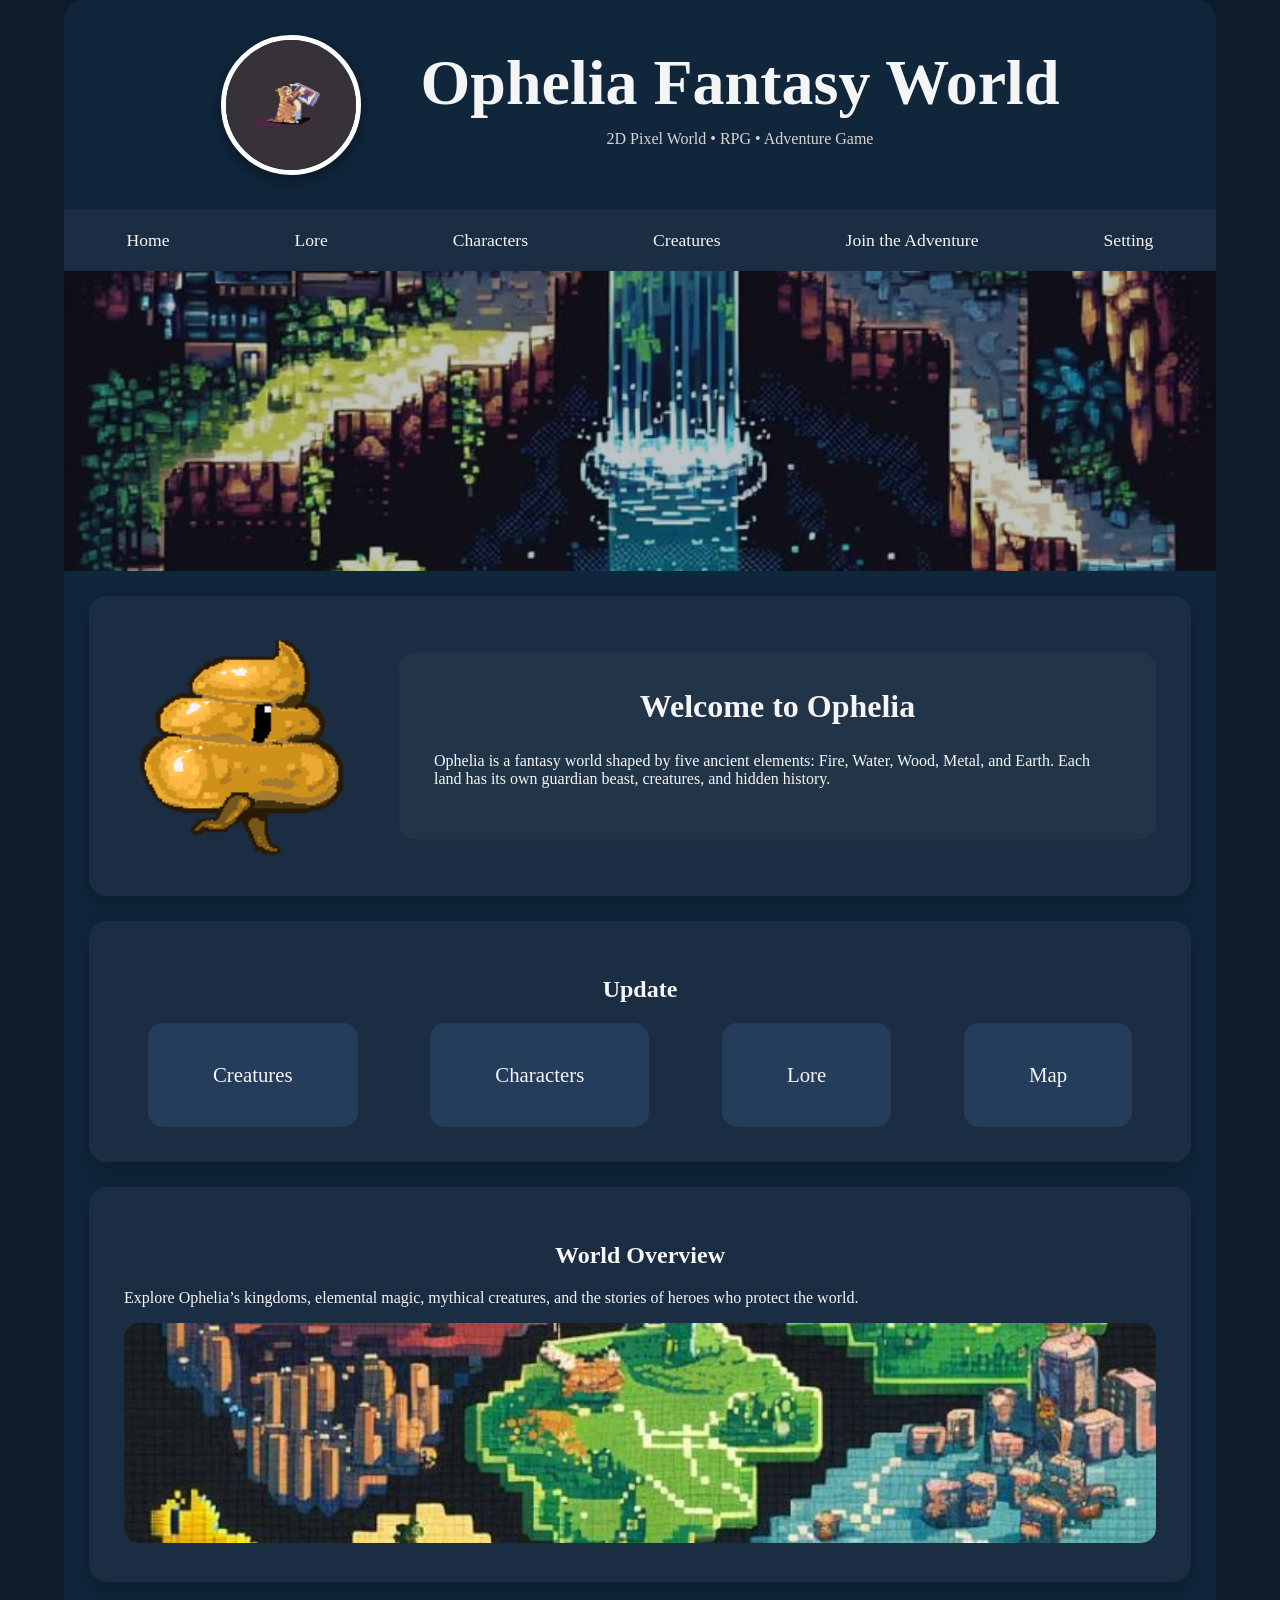
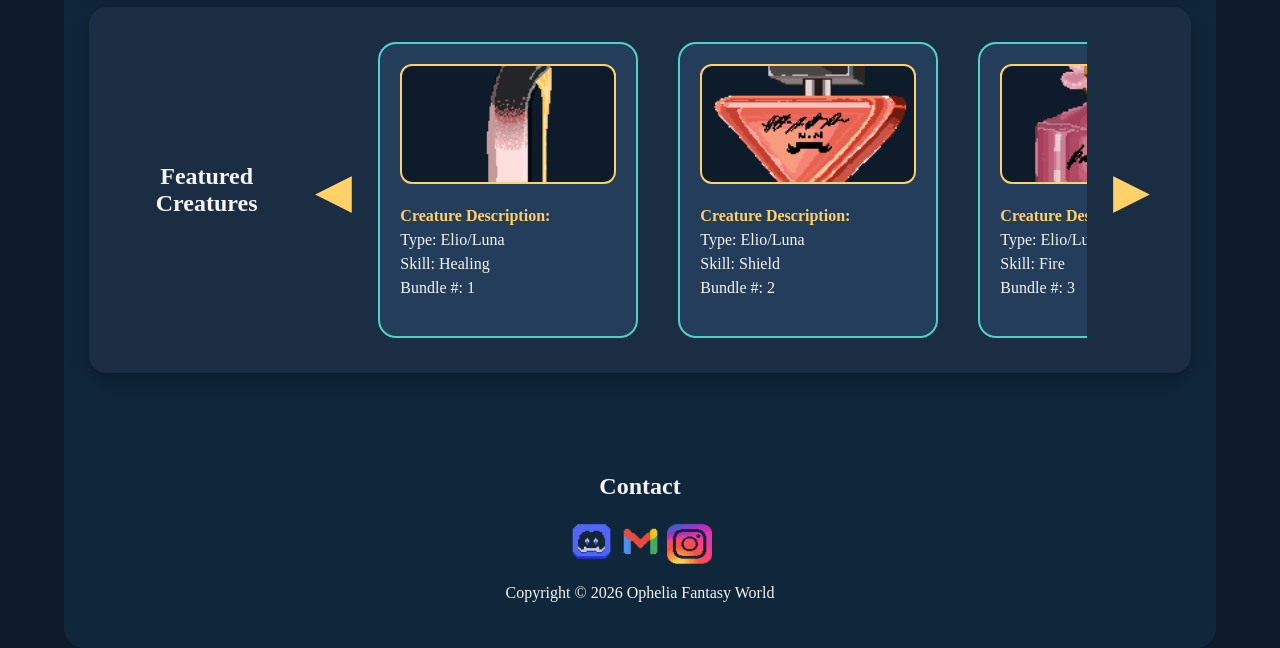
==== index.html @ e4c4fd79 "Update" ====
<!DOCTYPE html>
<html lang="en">
<head>
    <title>Ophelia Fantasy World</title>
    <meta charset="utf-8">
    <meta name="viewport" content="width=device-width, initial-scale=1.0">
    <link rel="stylesheet" href="ophelia.css">
</head>
<body>
<div id="wrapper">
    <header>

        <img class="logo" src="images/logo.jpg" alt="Ophelia Logo">

        <div class="title">
            <h1><a href="index.html">Ophelia Fantasy World</a></h1>
            <p>2D Pixel World • RPG • Adventure Game</p>
        </div>
    </header>

    <nav>
        <ul>
            <li><a href="index.html">Home</a></li>
            <li><a href="lore.html">Lore</a></li>
            <li><a href="characters.html">Characters</a></li>
            <li><a href="creatures.html">Creatures</a></li>
            <li><a href="contact.html">Join the Adventure</a></li>
            <li><a href="setting.html">Setting</a></li>
        </ul>
    </nav>

    <div id="homehero"></div>

    <main>
    <section class="featured">
        <img src="images/Shit.png" alt="Featured character">
        <div>
            <h2>Welcome to Ophelia</h2>
            <p>
                Ophelia is a fantasy world shaped by five ancient elements:
                Fire, Water, Wood, Metal, and Earth. Each land has its own
                guardian beast, creatures, and hidden history.
            </p>
        </div>
    </section>

    <section class="updates">
        <h2>Update</h2>
        <div class="update-boxes">
            <a href="creatures.html">Creatures</a>
            <a href="characters.html">Characters</a>
            <a href="lore.html">Lore</a>
            <a href="setting.html">Map</a>
        </div>
    </section>

    <section class="overview">
        <h2>World Overview</h2>
        <p>
            Explore Ophelia’s kingdoms, elemental magic, mythical creatures,
            and the stories of heroes who protect the world.
        </p>
        <img src="images/landscape.jpg" alt="Ophelia landscape">
    </section>

    <section class="creature-carousel">
        <h2>Featured Creatures</h2>

        <button class="arrow left">&#9664;</button>

            <div class="creature-track">
                <div class="creature-card">
                    <img src="images/Enemy_3.png" alt="Creature 1">
                    <p>
                    <strong>Creature Description:</strong><br>
                    Type: Elio/Luna<br>
                    Skill: Healing<br>
                    Bundle #: 1
                    </p>
                </div>

                <div class="creature-card">
                    <img src="images/Enemy_4.png" alt="Creature 2">
                    <p>
                    <strong>Creature Description:</strong><br>
                    Type: Elio/Luna<br>
                    Skill: Shield<br>
                    Bundle #: 2
                    </p>
                </div>

                <div class="creature-card">
                    <img src="images/Enemy_5.png" alt="Creature 3">
                    <p>
                    <strong>Creature Description:</strong><br>
                    Type: Elio/Luna<br>
                    Skill: Fire<br>
                    Bundle #: 3
                    </p>
                </div>
            </div>

        <button class="arrow right">&#9654;</button>
    </section>

    </main>

    <footer>
        <h2>Contact</h2>

        <div class="contact-links">
            <a class="contact-btn"
                href="https://discord.gg/yourInviteCode"
                target="_blank">
                <img src="images/discord_pixel.png" alt="Discord">
            </a>

            <a class="contact-btn"
            href="mailto:opheliafantasyworld@gmail.com">
                <img src="images/gmail_pixel.png" alt="Email">
            </a>

            <a class="contact-btn"
                href="https://instagram.com/opheliafantasyworld"
                target="_blank">
                <img src="images/instargram_pixel.png" alt="Instagram">
            </a>
    </div>

    <p>Copyright &copy; 2026 Ophelia Fantasy World</p>
</footer>

    </div>

    <script>
        const track = document.querySelector(".creature-track");
        const leftArrow = document.querySelector(".left");
        const rightArrow = document.querySelector(".right");

        leftArrow.addEventListener("click", function() {
            track.scrollBy({
                left: -300,
                behavior: "smooth"
            });
        });

        rightArrow.addEventListener("click", function() {
            track.scrollBy({
                left: 300,
                behavior: "smooth"
            });
        });
    </script>

</body>
</html>
---- ophelia.css ----
* {
    box-sizing: border-box;
}

body {
    background-color: #0d1b2a;
    color: #f5f5f5;
    font-family: Georgia, "Times New Roman", serif;
    margin: 0;
}

#wrapper {
    background-color: #10263b;
    width: 90%;
    max-width: 1400px;
    margin: auto;
    border-radius: 20px;
    overflow: hidden;
}

/* Header */
header{
    background:#10263b;
    display:flex;
    align-items:center;
    justify-content:center;
    gap:60px;
    padding:35px;
}

.logo{
    width:140px;
    height:140px;
    object-fit:cover;

    border-radius:50%;

    border:5px solid white;

    background:white;

    box-shadow:0 5px 15px rgba(0,0,0,.4);
}

.title{
    text-align:center;
}

.title h1{
    font-size:4em;
    margin:0;
}

.title p{
    margin-top:10px;
    color:#d5d5d5;
    font-size:1em;
}

header h1 {
    font-size: 4em;
    margin: 0;
}

header a {
    color: #f5f5f5;
    text-decoration: none;
}

/* Navigation */
nav {
    background-color: #1b2d42;
}

nav ul {
    display: flex;
    justify-content: space-around;
    list-style-type: none;
    margin: 0;
    padding: 0;
}

nav a {
    color: #f5f5f5;
    display: block;
    padding: 20px;
    text-decoration: none;
    font-size: 1.1em;
}

nav a:hover {
    background-color: #4fd1c5;
    color: #0d1b2a;
}

/* Hero image */
#homehero {
    background-image:
        linear-gradient(rgba(13, 27, 42, .25), rgba(13, 27, 42, .25)),
        url(images/View.jpg);
    background-size: cover;
    background-position: center;
    height: 300px;
}

/* Main */
main {
    background-color: #10263b;
    padding: 25px;
}

.featured,
.updates,
.overview {
    background-color: #1b2d42;
    margin-bottom: 25px;
    padding: 35px;
    border-radius: 18px;
    box-shadow: 0 8px 20px rgba(0, 0, 0, .25);
}

/* Featured section */
.featured {
    display: flex;
    gap: 45px;
    align-items: center;
}

.featured img {
    width: 230px;
    height: 230px;
    object-fit: cover;
    border-radius: 12px;
}

.featured div {
    width: 100%;
    background-color: rgba(255, 255, 255, .03);
    padding: 35px;
    border-radius: 15px;
}

.featured h2 {
    font-size: 2em;
    margin-top: 0;
}

/* Update boxes */
.updates h2,
.overview h2,
section h2 {
    text-align: center;
    color: #f5f5f5;
}

.update-boxes {
    display: flex;
    justify-content: space-around;
    gap: 25px;
}

.update-boxes a {
    background-color: #243d5a;
    color: #f5f5f5;
    padding: 40px 65px;
    text-decoration: none;
    border-radius: 15px;
    font-size: 1.3em;
    transition: .3s;
}

.update-boxes a:hover {
    background-color: #4fd1c5;
    color: #0d1b2a;
    transform: translateY(-5px);
}

/* Overview */
.overview img {
    width: 100%;
    height: 220px;
    object-fit: cover;
    border-radius: 15px;
}

/* Creature carousel */
.creature-carousel {
    background-color: #1b2d42;
    display: flex;
    align-items: center;
    gap: 20px;
    overflow: hidden;
    padding: 35px;
    border-radius: 18px;
    margin-bottom: 25px;
    box-shadow: 0 8px 20px rgba(0, 0, 0, .25);
}

.creature-track {
    display: flex;
    gap: 40px;
    overflow-x: auto;
    scroll-behavior: smooth;
}

.creature-card {
    background-color: #243d5a;
    border: 2px solid #4fd1c5;
    width: 260px;
    padding: 20px;
    flex: 0 0 auto;
    border-radius: 18px;
}

.creature-card img {
    background-color: #0d1b2a;
    border: 2px solid #ffd166;
    width: 100%;
    height: 120px;
    object-fit: cover;
    border-radius: 12px;
}

.creature-card p {
    line-height: 1.5;
}

/* Arrows */
.arrow {
    background: none;
    border: none;
    color: #ffd166;
    font-size: 3em;
    cursor: pointer;
}

.arrow:hover {
    color: #4fd1c5;
}

/* Footer */
footer {
    background-color: #10263b;
    color: #f5f5f5;
    text-align: center;
    padding: 30px;
    border-radius: 18px;
}

footer a {
    color: #4fd1c5;
    text-decoration: none;
}

footer a:hover {
    color: #ffd166;
}

strong {
    color: #ffd166;
}

.contact-btn img{
    width:45px;
    height:45px;
}
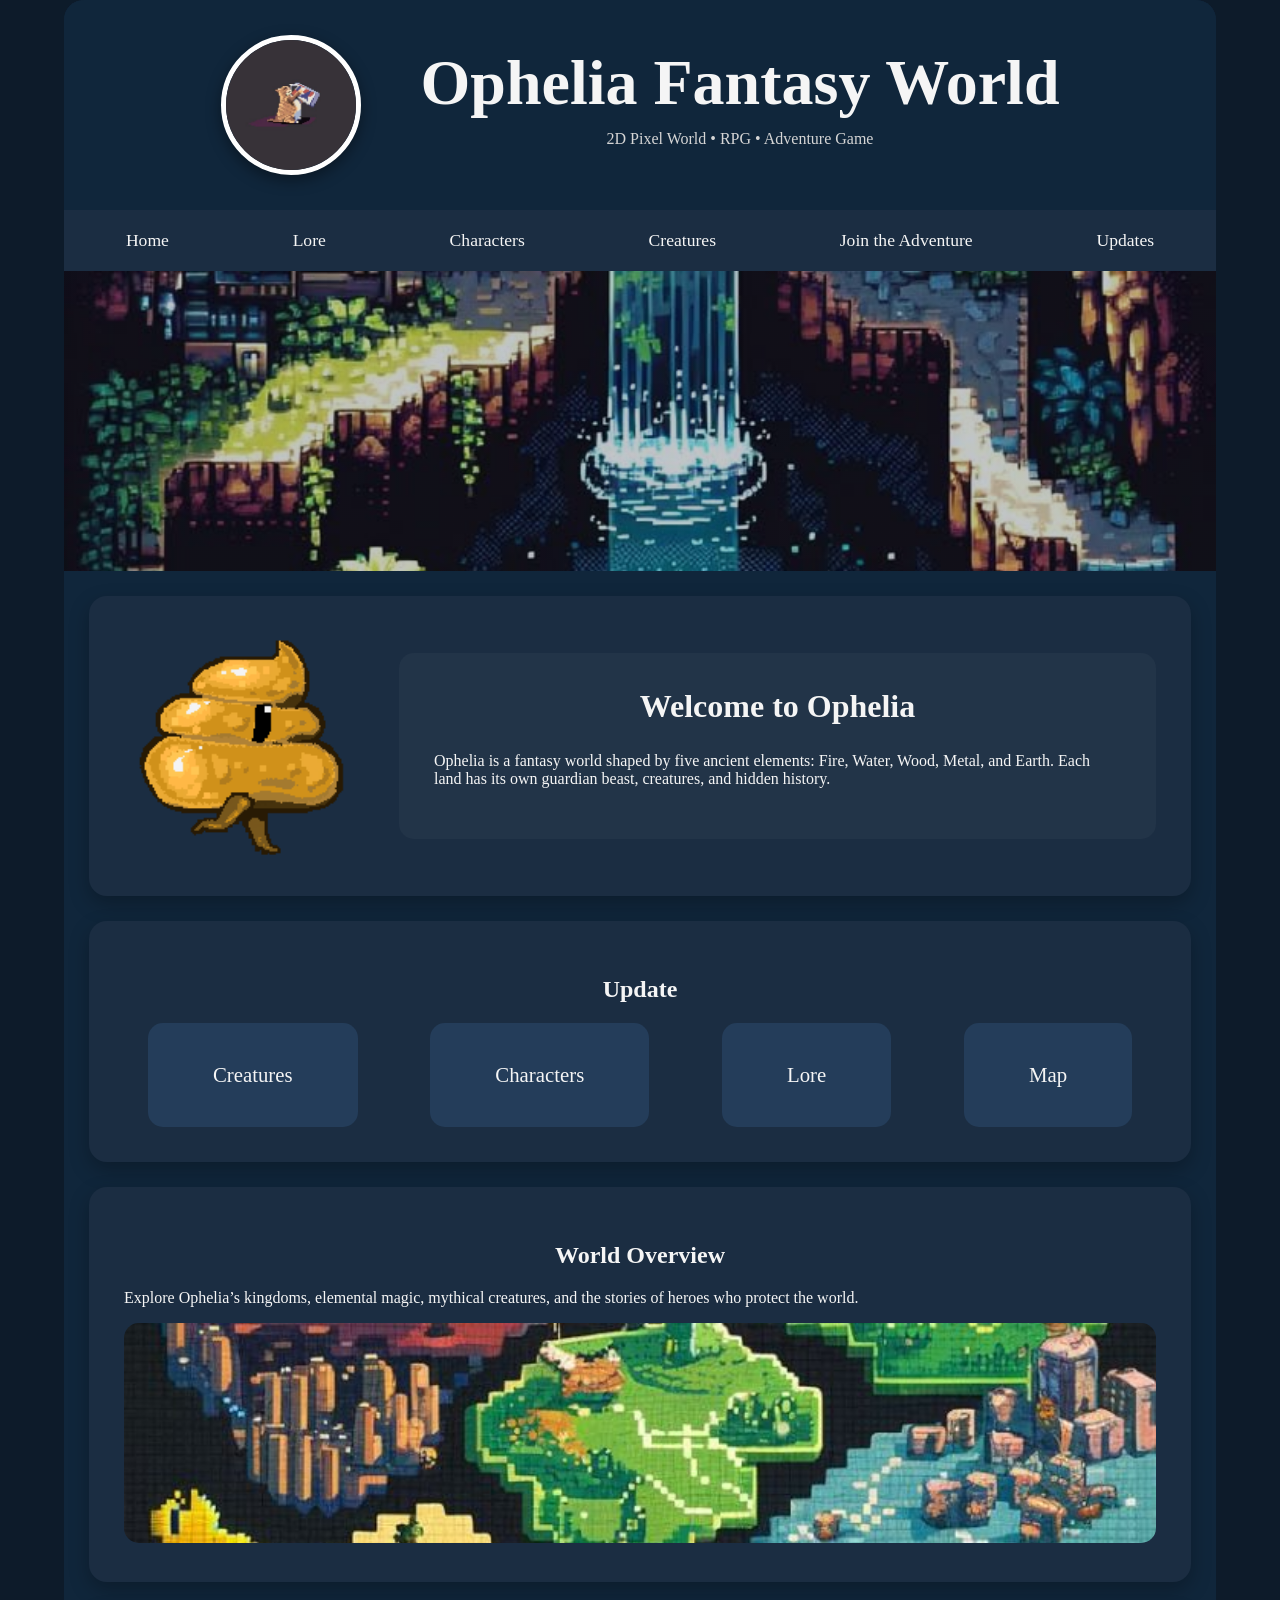
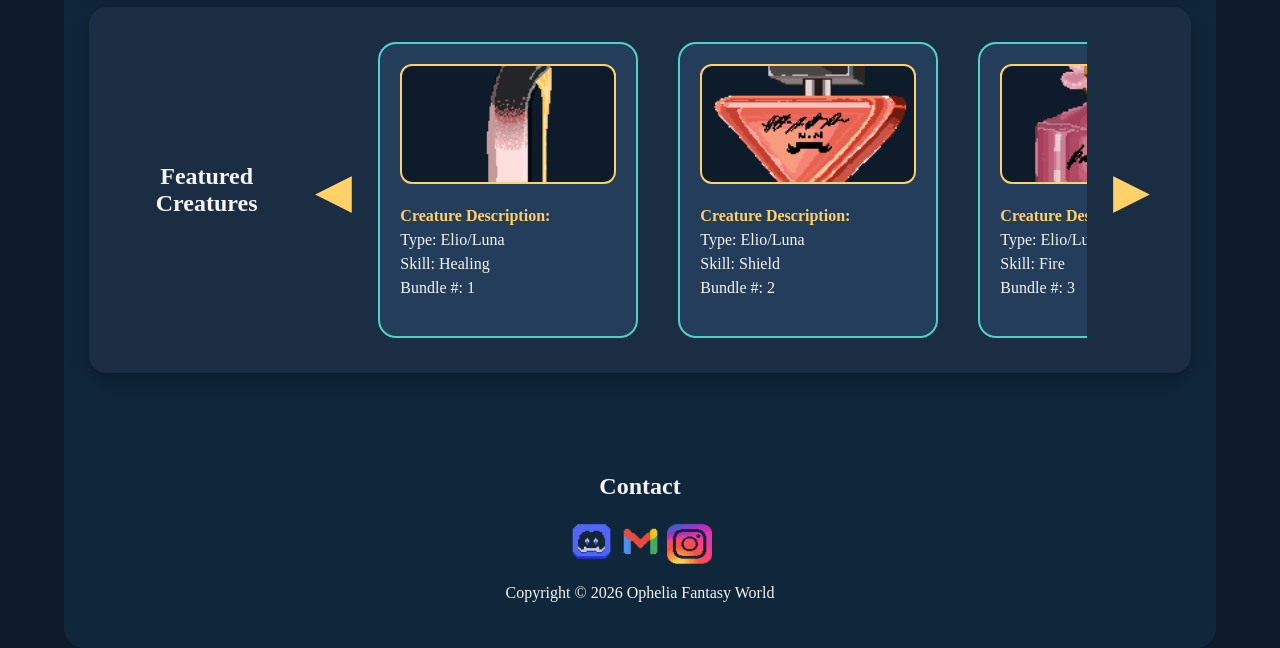
==== commit 62f7b34c: "Update lore page" ====
--- a/index.html
+++ b/index.html
@@ -24,15 +24,15 @@
             <li><a href="lore.html">Lore</a></li>
             <li><a href="characters.html">Characters</a></li>
             <li><a href="creatures.html">Creatures</a></li>
-            <li><a href="contact.html">Join the Adventure</a></li>
-            <li><a href="setting.html">Setting</a></li>
+            <li><a href="jointheadventure.html">Join the Adventure</a></li>
+            <li><a href="updates.html">Updates</a></li>
         </ul>
     </nav>
 
     <div id="homehero"></div>
 
     <main>
-    <section class="featured">
+    <section class="featured"> 
         <img src="images/Shit.png" alt="Featured character">
         <div>
             <h2>Welcome to Ophelia</h2>
--- a/ophelia.css
+++ b/ophelia.css
@@ -1,7 +1,7 @@
 * {
     box-sizing: border-box;
 }
-
+/* ============== General ============= */
 body {
     background-color: #0d1b2a;
     color: #f5f5f5;
@@ -263,4 +263,218 @@
 .contact-btn img{
     width:45px;
     height:45px;
+}
+
+/* ==================== Lore Page ============================ */
+
+.masters {
+    background-color: #1b2d42;
+    padding: 35px;
+    margin-bottom: 30px;
+    border-radius: 18px;
+}
+
+.masters h2 {
+    text-align: center;
+    margin-bottom: 30px;
+}
+
+.master-grid {
+    display: flex;
+    justify-content: space-between;
+    gap: 20px;
+}
+
+.master-card {
+    width: 19%;
+    background-color: #243d5a;
+    border-radius: 15px;
+    padding: 20px;
+    text-align: center;
+}
+
+.master-card img {
+    width: 100%;
+    height: 180px;
+    object-fit: cover;
+    border-radius: 10px;
+}
+
+.master-card h3 {
+    margin-top: 15px;
+}
+
+.master-card ul {
+    text-align: left;
+    padding-left: 18px;
+}
+
+/* ===== Bookmark Story Sections ===== */
+
+.bookmark-section {
+    position: relative;
+    background-color: #1b2d42;
+    min-height: 260px;
+    margin: 70px 0;
+    padding: 45px;
+    border-radius: 18px;
+    box-shadow: 0 8px 20px rgba(0,0,0,.25);
+}
+
+.bookmark-card {
+    position: absolute;
+    top: -35px;
+    left: 35px;
+    width: 230px;
+    background-color: #243d5a;
+    padding: 18px;
+    border-radius: 0 0 12px 12px;
+    border: 2px solid #4fd1c5;
+
+    overflow: visible;
+}
+
+.bookmark-card-right{
+    left:auto;
+    right:35px;
+    top:auto;
+    bottom:-35px;
+
+    border-radius:12px 12px 0 0;
+}
+
+
+.bookmark-card img {
+    position: absolute;
+    top: -40px;
+    left: 18px;
+
+    width: 190px;
+    height: 170px;
+    object-fit: cover;
+    border-radius: 8px;
+}
+
+.bookmark-card p {
+    margin-top: 145px;
+    line-height: 1.5;
+    font-size: 0.95em;
+}
+
+.bookmark-text {
+    margin-left: 270px;
+}
+
+.bookmark-text h2 {
+    color: #ffffff;
+    font-size: 2em;
+}
+
+.bookmark-text p {
+    line-height: 1.8;
+}
+
+.cyra-text {
+    margin-left: 0;
+    margin-right: 270px;
+    text-align: right;
+}
+
+.cyra-section{
+    min-height:300px;
+}
+
+.zigma-text{
+    margin-left:270px;
+    margin-right:0;
+    text-align:left;
+}
+
+/* ======= Basic type of Creatures ======== */
+.basic-type{
+    background:#1b2d42;
+    padding:40px;
+    margin:60px 0;
+    border-radius:18px;
+}
+
+.basic-type h2{
+    text-align:center;
+    margin-bottom:35px;
+    color:#ffffff;
+}
+
+.type-layout{
+    display:flex;
+    justify-content:center;
+    align-items:flex-start;
+    gap:35px;
+}
+
+.type-layout img{
+    width:180px;
+    height:240px;
+    object-fit:cover;
+
+    margin-top:-30px;   /* makes the images stand out */
+}
+
+.type-description{
+    width:340px;
+    background:#243d5a;
+    padding:20px;
+    border-radius:12px;
+}
+
+.left{
+    text-align:left;
+}
+
+.right{
+    text-align:right;
+}
+
+.creature-image{
+    width:180px;
+    height:220px;
+
+    display:flex;
+    justify-content:center;
+    align-items:center;
+
+    background:#243d5a;
+    border:2px solid #4fd1c5;
+    border-radius:12px;
+
+    overflow:hidden;
+}
+
+.creature-image img{
+    width:100%;
+    height:100%;
+
+    object-fit:contain;
+}
+
+/* ======= world Lore ======== */
+.world-lore{
+    background-color:#1b2d42;
+    margin:60px 0;
+    padding:40px 60px;
+    border-radius:18px;
+    box-shadow:0 8px 20px rgba(0,0,0,.25);
+}
+
+.world-lore h2{
+    text-align:center;
+    color:#ffd166;
+    margin-bottom:25px;
+}
+
+.world-lore p{
+    max-width:900px;
+    margin:0 auto;
+    text-align:center;
+    line-height:1.8;
+    font-size:1.05em;
 }
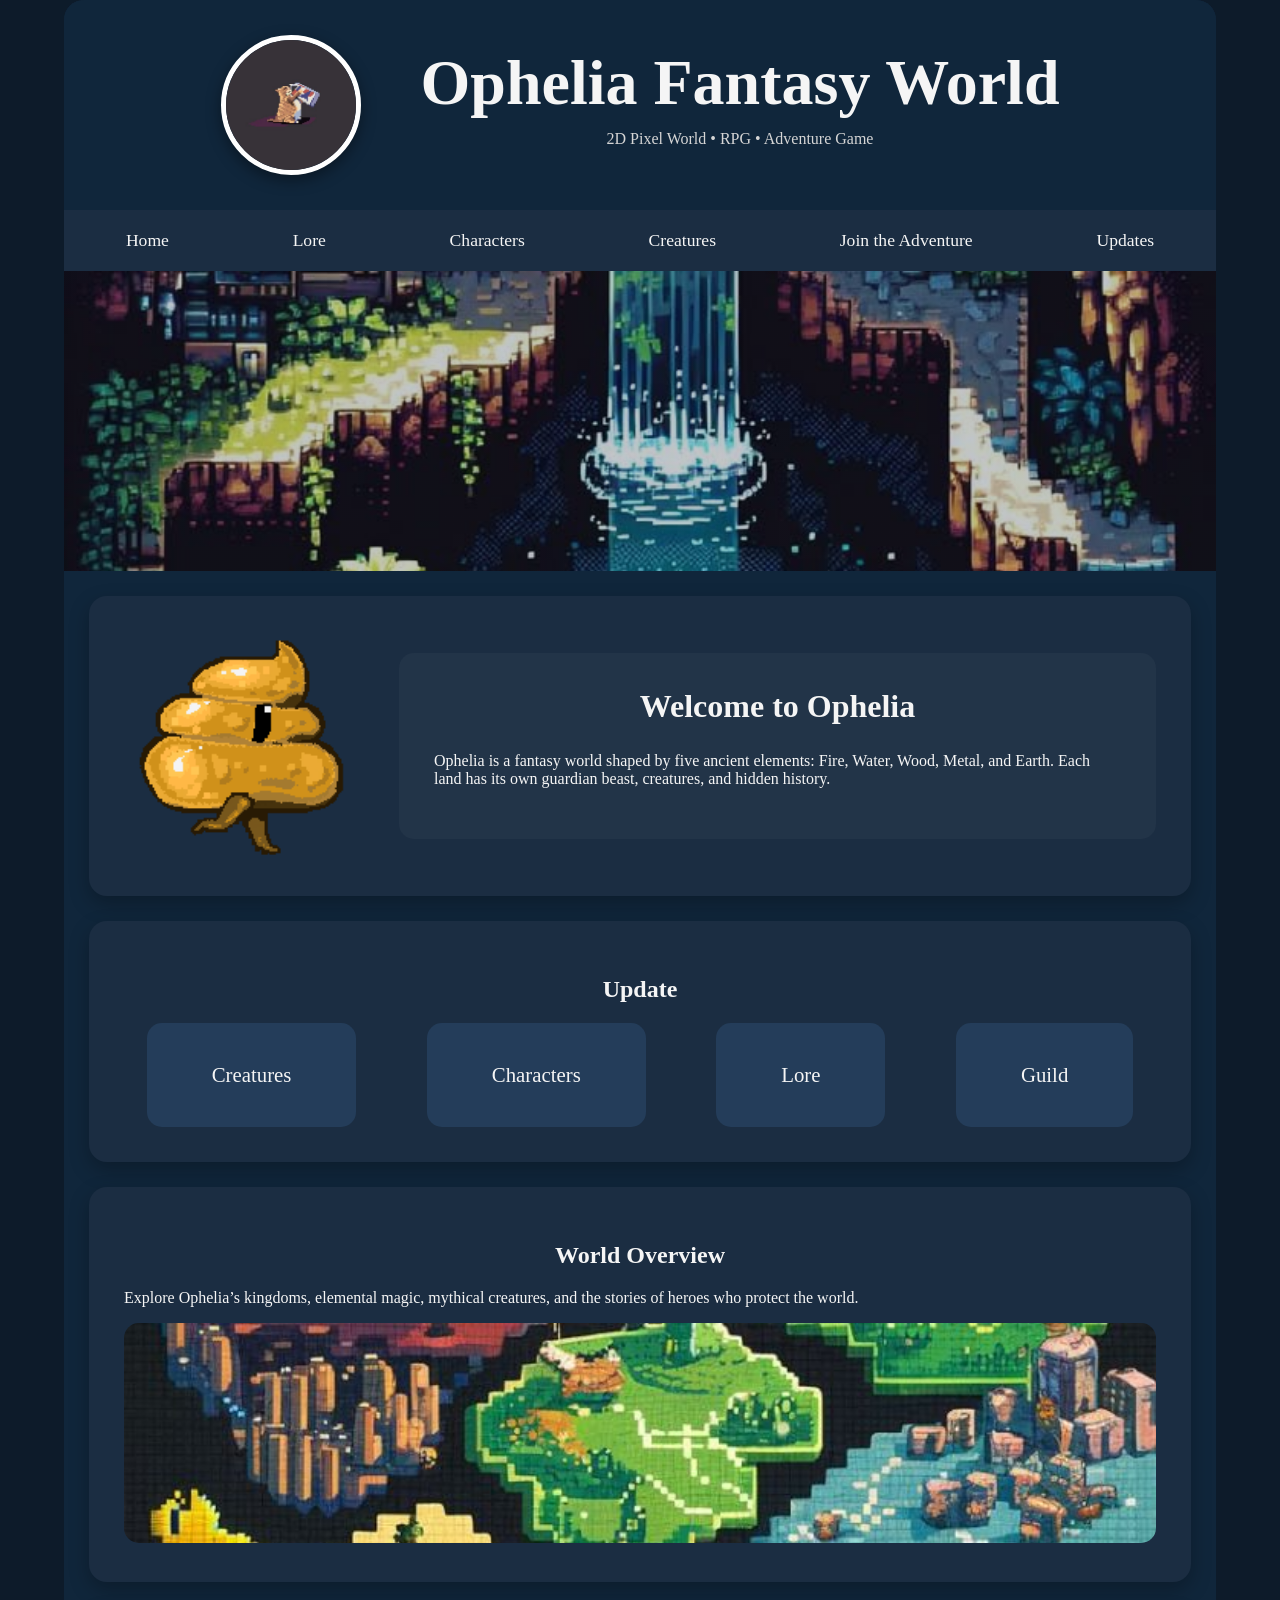
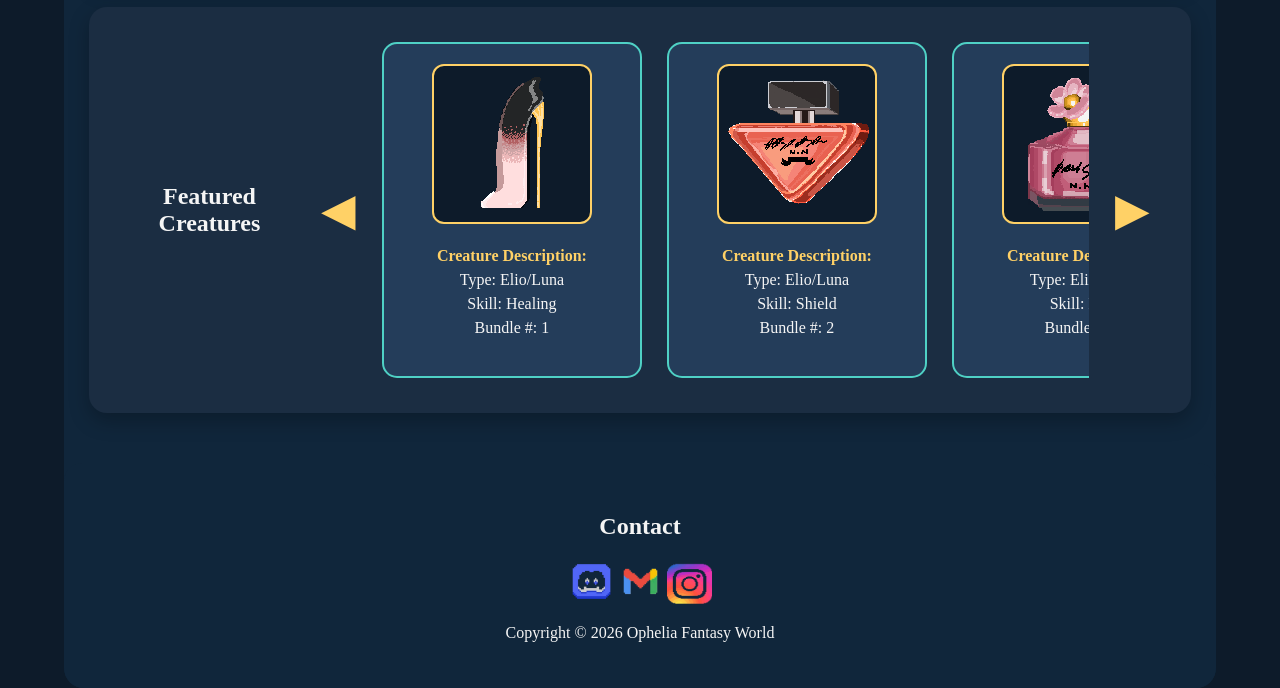
==== commit b5565f48: "Update image" ====
--- a/index.html
+++ b/index.html
@@ -50,7 +50,7 @@
             <a href="creatures.html">Creatures</a>
             <a href="characters.html">Characters</a>
             <a href="lore.html">Lore</a>
-            <a href="setting.html">Map</a>
+            <a href="jointheadventure.html">Guild</a>
         </div>
     </section>
 
--- a/ophelia.css
+++ b/ophelia.css
@@ -467,7 +467,7 @@
 
 .world-lore h2{
     text-align:center;
-    color:#ffd166;
+    color:#ffffff;
     margin-bottom:25px;
 }
 
@@ -477,4 +477,559 @@
     text-align:center;
     line-height:1.8;
     font-size:1.05em;
-}+}
+
+/* ===== Characters Page ===== */
+
+.character-top{
+    display:flex;
+    justify-content:center;
+    gap:50px;
+    margin:90px 0 40px;
+}
+
+.character-box{
+    position:relative;
+    width:45%;
+    min-height:280px;
+    background:#1b2d42;
+    padding:90px 35px 35px;
+    border-radius:18px;
+    box-shadow:0 8px 20px rgba(0,0,0,.25);
+}
+
+.circle-img{
+    position:absolute;
+    top:-65px;
+    width:180px;
+    height:180px;
+    background:#111;
+    border-radius:50%;
+    display:flex;
+    flex-direction:column;
+    align-items:center;
+    justify-content:center;
+    text-align:center;
+    overflow:hidden;
+}
+
+.circle-img img{
+    width:100%;
+    height:100%;
+    object-fit:cover;
+}
+
+.circle-img p{
+    position:absolute;
+    color:white;
+    font-weight:bold;
+}
+
+.left-circle{
+    left:-40px;
+}
+
+.right-circle{
+    right:-40px;
+}
+
+.character-box h2{
+    color:#ffd166;
+    text-align:center;
+}
+
+.character-box p{
+    line-height:1.7;
+}
+
+/*=========teamates ==========*/
+
+.teammates{
+    background:#1b2d42;
+    padding:50px 35px;
+    margin:50px 0;
+    border-radius:18px;
+    box-shadow:0 8px 20px rgba(0,0,0,.25);
+}
+
+.teammates h2{
+    text-align:center;
+    color:#ffd166;
+    margin-bottom:40px;
+    font-size:2em;
+}
+
+.teammate-grid{
+    display:grid;
+    grid-template-columns:repeat(4, 1fr);
+    gap:25px;
+}
+
+.teammate-card{
+    background:#243d5a;
+    padding:25px;
+    border-radius:15px;
+    text-align:center;
+    min-height:360px;
+}
+
+.teammate-card img{
+    display:block;
+    width:180px;
+    height:180px;
+    object-fit:contain;
+    image-rendering:pixelated;
+    margin:0 auto 20px;
+}
+
+.teammate-card h3{
+    color:#ffd166;
+    font-size:1.5em;
+    margin:15px 0;
+}
+
+.teammate-card ul{
+    text-align:left;
+    padding-left:25px;
+    line-height:1.5;
+}
+
+/*========== Enemies ==========*/
+
+.enemies{
+    margin:60px 0;
+}
+
+.enemy-grid{
+    display:grid;
+    grid-template-columns:repeat(3,1fr);
+    gap:45px;
+    margin:45px 0;
+}
+
+.enemy-card{
+    position:relative;
+    background:#243d5a;
+    border-radius:18px;
+    min-height:250px;
+    padding:90px 25px 25px;
+    text-align:left;
+}
+
+.enemy-card img{
+    position:absolute;
+    top:-45px;
+    left:50%;
+    transform:translateX(-50%);
+
+    width:180px;
+    height:180px;
+
+    object-fit:contain;
+    image-rendering:pixelated;
+}
+
+.enemy-info h3{
+    position:relative;
+    margin-top:-45px;
+    margin-bottom:30px;
+
+    display:inline-block;
+    padding:6px 18px;
+
+    color:#ffd166;
+    background:#243d5a;
+
+    border:2px solid #4fd1c5;
+    border-radius:8px;
+
+    font-size:1.3em;
+    font-weight:bold;
+
+    box-shadow:0 4px 10px rgba(0,0,0,.25);
+}
+
+.enemy-info ul{
+    line-height:1.6;
+}
+
+.enemies h2{
+    background:#1b2d42;
+    text-align:center;
+    color:#ffd166;
+    padding:15px;
+    border-radius:12px;
+    margin:30px 0;
+}
+
+/* ===== Creatures Page ===== */
+
+.creature-page{
+    margin:40px 0;
+}
+
+.element-section{
+    background:#1b2d42;
+    padding:30px;
+    margin-bottom:35px;
+    border-radius:18px;
+}
+
+.element-section h2{
+    text-align:center;
+    color:#ffd166;
+    margin-bottom:20px;
+}
+
+.slider{
+    display:flex;
+    align-items:center;
+    gap:15px;
+}
+
+.creature-container{
+    overflow-x:auto;
+    overflow-y:hidden;
+    flex:1;
+    scroll-behavior:smooth;
+    scrollbar-width:none;
+}
+
+.creature-container::-webkit-scrollbar{
+    display:none;
+}
+
+.creature-card{
+    min-width:220px;
+    flex-shrink:0;
+
+    background:#243d5a;
+    border-radius:15px;
+    padding:20px;
+
+    text-align:center;
+    transition: .3s;
+    border:2px solid #4fd1c5;
+}
+
+.creature-card:hover{
+
+    transform:translateY(-8px);
+
+    box-shadow:0 10px 25px rgba(0,0,0,.35);
+}
+
+.creature-card img{
+
+    display:block;
+
+    width:160px;
+    height:160px;
+
+    margin:0 auto 20px;
+
+    object-fit:contain;
+
+    image-rendering:pixelated;
+}
+
+.creature-card h3{
+
+    color:#ffd166;
+
+    margin:10px 0 15px;
+
+    font-size:1.4em;
+}
+
+.creature-card ul{
+
+    text-align:left;
+
+    padding-left:20px;
+
+    line-height:1.6;
+
+    margin-bottom:0;
+
+}
+
+.creature-track{
+    display:flex;
+    gap:25px;
+    transition:transform .4s ease;
+
+}
+
+.creature-track::-webkit-scrollbar{
+    display:none;
+}
+
+.arrow{
+
+    background:none;
+
+    border:none;
+
+    color:#ffd166;
+
+    font-size:2.8em;
+
+    cursor:pointer;
+
+    transition:.3s;
+}
+
+.arrow:hover{
+
+    color:#4fd1c5;
+
+    transform:scale(1.2);
+}
+
+/* ===== Join the Adventure Page ===== */
+
+.guild-events,
+.guild-ranking,
+.feedback-video{
+    background:#1b2d42;
+    padding:35px;
+    margin:35px 0;
+    border-radius:18px;
+    box-shadow:0 8px 20px rgba(0,0,0,.25);
+}
+
+.guild-events h2,
+.guild-ranking h2,
+.feedback-video h2{
+    color:#ffd166;
+    text-align:center;
+}
+
+.event-grid{
+    display:grid;
+    grid-template-columns:repeat(4, 1fr);
+    gap:25px;
+}
+
+.event-card{
+    background:#243d5a;
+    padding:20px;
+    border-radius:15px;
+    text-align:center;
+    border:2px solid #4fd1c5;
+}
+
+.event-card img{
+    width:150px;
+    height:150px;
+    object-fit:contain;
+    image-rendering:pixelated;
+}
+
+.event-card h3{
+    color:#ffd166;
+}
+
+.event-card ul{
+    text-align:left;
+    padding-left:20px;
+}
+
+.guild-ranking table{
+    width:100%;
+    border-collapse:collapse;
+    background:#243d5a;
+}
+
+.guild-ranking th,
+.guild-ranking td{
+    border:1px solid #4fd1c5;
+    padding:12px;
+    text-align:center;
+}
+
+.guild-ranking th{
+    color:#ffd166;
+    background:#10263b;
+}
+
+.feedback-video{
+    display:grid;
+    grid-template-columns:1fr 1fr;
+    gap:30px;
+}
+
+.feedback-form,
+.guild-video{
+    background:#243d5a;
+    padding:25px;
+    border-radius:15px;
+}
+
+.feedback-form form{
+    display:flex;
+    flex-direction:column;
+    gap:12px;
+}
+
+.feedback-form input,
+.feedback-form select,
+.feedback-form textarea{
+    padding:10px;
+    border-radius:6px;
+    border:none;
+}
+
+.feedback-form textarea{
+    height:140px;
+}
+
+.feedback-form input[type="submit"]{
+    background:#ffd166;
+    color:#10263b;
+    font-weight:bold;
+    cursor:pointer;
+}
+
+.video-wrapper{
+    position:relative;
+    width:100%;
+    padding-top:56.25%;   /* 16:9 aspect ratio */
+    border-radius:12px;
+    overflow:hidden;
+}
+
+.video-wrapper iframe{
+    position:absolute;
+    top:0;
+    left:0;
+    width:100%;
+    height:100%;
+    border:none;
+    border-radius:12px;
+}
+
+#thankYouMessage{
+    margin-top:20px;
+    padding:15px;
+    text-align:center;
+
+    color:#ffd166;
+    font-size:1.2em;
+    font-weight:bold;
+
+    display:none;
+
+    background:#243d5a;
+    border:2px solid #4fd1c5;
+    border-radius:10px;
+}
+
+/* ===== Update Page ===== */
+
+.update-page{
+    display:flex;
+    justify-content:center;
+    gap:40px;
+    margin:50px 0;
+}
+
+.update-column{
+    width:32%;
+}
+
+.column-box{
+    background:#16304a;
+    border-radius:18px;
+    padding:20px;
+    box-shadow:0 8px 20px rgba(0,0,0,.25);
+}
+
+/* One section for each element */
+.update-layer{
+    background:#1b2d42;
+    border-radius:15px;
+    padding:20px;
+    margin-bottom:25px;
+}
+
+.update-layer:last-child{
+    margin-bottom:0;
+}
+
+.update-layer h3{
+    text-align:center;
+    color:#ffd166;
+    margin-bottom:15px;
+}
+
+/* Cards stacked vertically */
+.layer-track{
+    display:flex;
+    flex-direction:column;
+    align-items:center;
+    gap:20px;
+}
+
+.update-card{
+    width:180px;
+    min-width:0px;
+    background:#243d5a;
+    padding:15px;
+    border-radius:12px;
+    border:1px solid #4fd1c5;
+    text-align:center;
+    flex-shrink:0;
+}
+
+.update-card img{
+    width:120px;
+    height:120px;
+    object-fit:contain;
+    image-rendering:pixelated;
+}
+
+.update-card h4{
+    color:#ffd166;
+    margin:10px 0;
+}
+
+.update-card p{
+    text-align:left;
+    font-size:.9em;
+    line-height:1.4;
+}
+
+.event-slider input{
+    display:none;
+}
+
+.slide-buttons{
+    display:flex;
+    justify-content:center;
+    gap:10px;
+    margin-bottom:20px;
+}
+
+.slide-buttons label{
+    background:#243d5a;
+    color:#ffd166;
+    padding:10px 15px;
+    border:1px solid #4fd1c5;
+    border-radius:8px;
+    cursor:pointer;
+}
+
+.event-slide{
+    display:none;
+}
+
+#guildSlide:checked ~ .event-slides .guild{
+    display:block;
+}
+
+#soloSlide:checked ~ .event-slides .solo{
+    display:block;
+}
+
